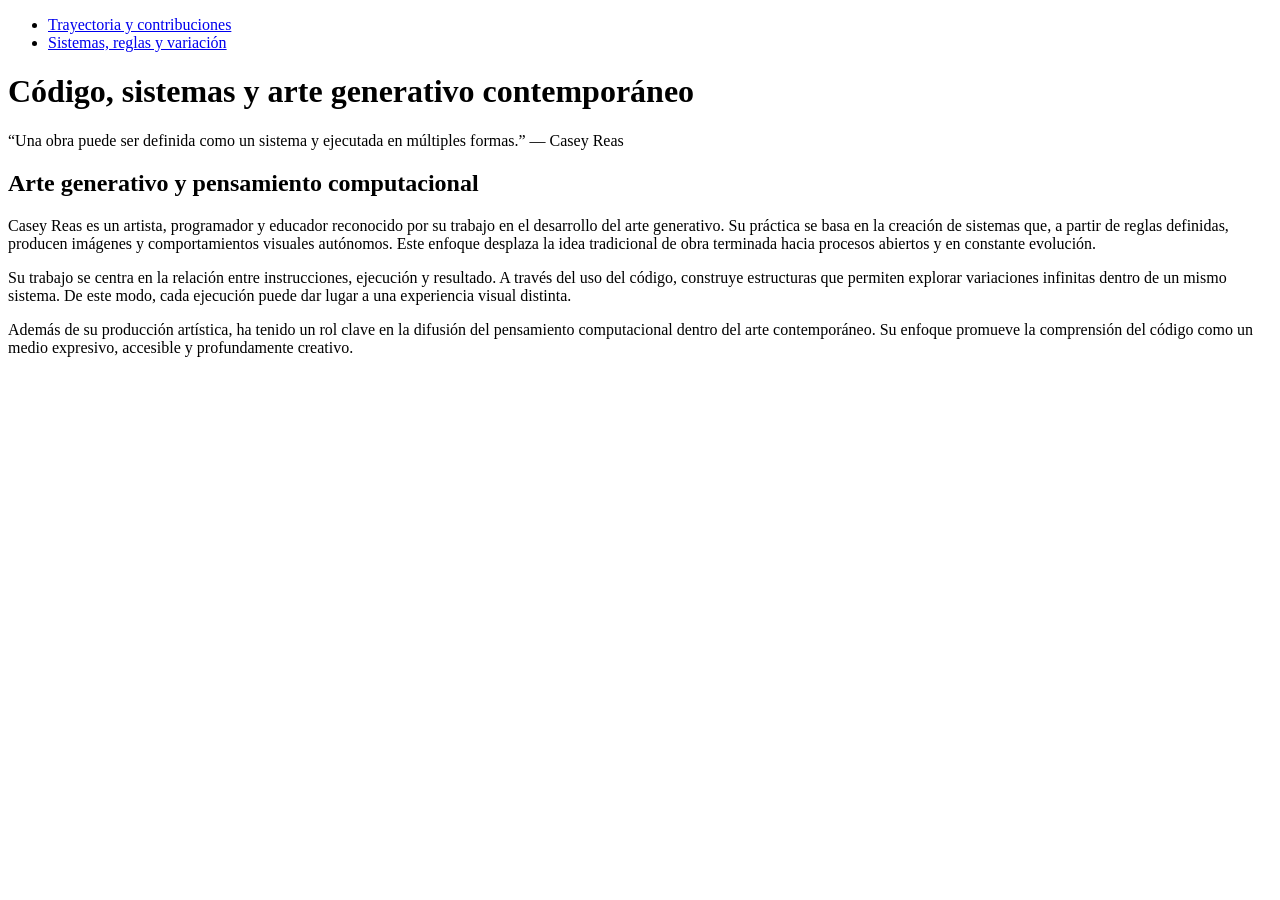
==== index.html @ 5763dfc8 "Carpetas + estructuras HTML Añadido de carpetas y la estructura principal de las páginas HTML (sujet" ====
<!DOCTYPE html>
<html lang="es">
    <head>
        <meta charset="UTF-8">
        <title>Casey Reas</title>
        <link rel="preconnect" href="https://fonts.googleapis.com">
        <link rel="preconnect" href="https://fonts.gstatic.com" crossorigin>
        <link href="https://fonts.googleapis.com/css2?family=Arvo:ital,wght@0,400;0,700;1,400;1,700&display=swap" rel="stylesheet">
        <link rel="stylesheet" href="css/estilos.css">
    </head>
    <body>
        <header>
            <nav>
                <ul>
                    <li><a href="trayectoria.html">Trayectoria y contribuciones</a></li>
                    <li><a href="sistemas.html">Sistemas, reglas y variación</a></li>
                </ul>
            </nav>
        </header>
        <main>
            <h1>Código, sistemas y arte generativo contemporáneo</h1>
            <p>“Una obra puede ser definida como un sistema y ejecutada en múltiples formas.” — Casey Reas</p>
        
            <h2>Arte generativo y pensamiento computacional</h2>
            <p>Casey Reas es un artista, programador y educador reconocido por su trabajo en el desarrollo
            del arte generativo. Su práctica se basa en la creación de sistemas que, a partir de reglas
            definidas, producen imágenes y comportamientos visuales autónomos. Este enfoque desplaza la
            idea tradicional de obra terminada hacia procesos abiertos y en constante evolución.<p>
            <p>Su trabajo se centra en la relación entre instrucciones, ejecución y resultado. A través
            del uso del código, construye estructuras que permiten explorar variaciones infinitas dentro
            de un mismo sistema. De este modo, cada ejecución puede dar lugar a una experiencia visual distinta.</p>
            <p>Además de su producción artística, ha tenido un rol clave en la difusión del pensamiento
            computacional dentro del arte contemporáneo. Su enfoque promueve la comprensión del código
            como un medio expresivo, accesible y profundamente creativo.</p>
        </main>
    </body>
</html>
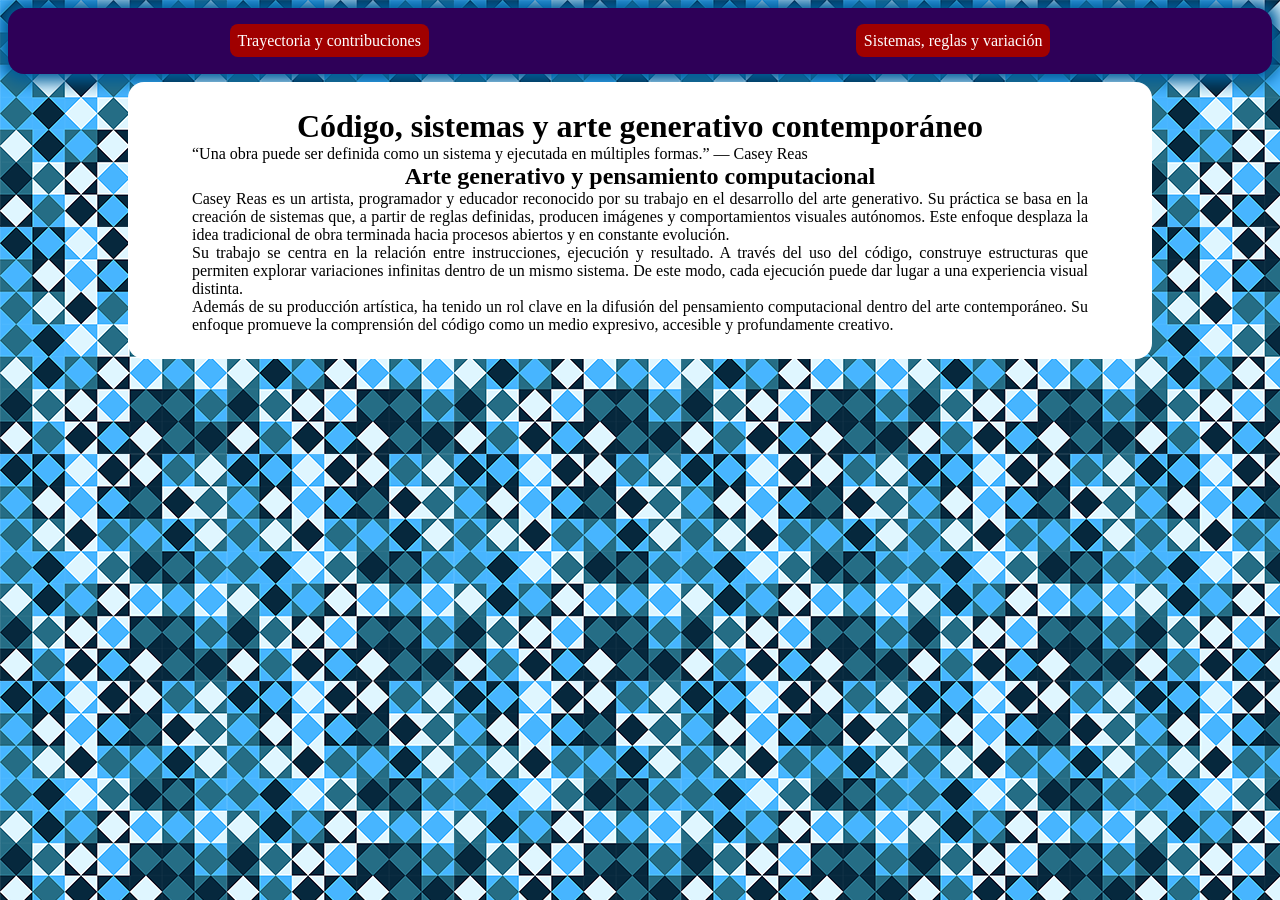
==== commit 0628b5b9: "Estilos en CSS Hoja de estilos principal" ====
--- a/index.html
+++ b/index.html
@@ -18,10 +18,10 @@
             </nav>
         </header>
         <main>
-            <h1>Código, sistemas y arte generativo contemporáneo</h1>
+            <h1 class="titulo">Código, sistemas y arte generativo contemporáneo</h1>
             <p>“Una obra puede ser definida como un sistema y ejecutada en múltiples formas.” — Casey Reas</p>
         
-            <h2>Arte generativo y pensamiento computacional</h2>
+            <h2 class="titulo">Arte generativo y pensamiento computacional</h2>
             <p>Casey Reas es un artista, programador y educador reconocido por su trabajo en el desarrollo
             del arte generativo. Su práctica se basa en la creación de sistemas que, a partir de reglas
             definidas, producen imágenes y comportamientos visuales autónomos. Este enfoque desplaza la
--- a/css/estilos.css
+++ b/css/estilos.css
@@ -0,0 +1,90 @@
+/*---Fuente de títulos---*/
+
+main .titulo {
+    font-family: "Arvo", serif;
+    font-style: normal;
+}
+
+/*Imagen de fondo*/
+body {
+    background-image: url("../img/fondo.png");
+    background-repeat: repeat;
+}
+
+/*Borde*/
+header {
+    border-radius: 16px;
+}
+
+main .titulo, main p {
+    text-align: center;
+}
+
+main p {
+    text-align: justify;
+}
+
+/*---Barra de navegación*---*/
+
+*{
+    margin: 0;
+    padding: 0;
+}
+
+nav {
+    background-color: #2e0058;
+    border-radius: 1rem;
+    box-shadow: 0 0 1rem 0.5rem #005d9b;
+    margin: 0.5rem;
+}
+
+nav ul {
+    list-style-type: none;
+    display: flex;
+    justify-content: space-around;
+    padding: 0.5rem;
+}
+
+nav li {
+    margin: 0;
+    padding: 1rem;
+}
+
+nav a {
+    text-decoration: none;
+    color: #a00000;
+    padding: 0.5rem;
+    font-size: 1rem;
+    border-radius: 0.5rem;
+}
+
+nav a:link {
+	background-color:  #a00000;
+	color: #ffffff;
+}
+nav a:visited {
+	background-color: #ff9191;
+	color: #000;
+}
+nav a:hover {
+	background-color: #ffffff;
+	color: #a00000;
+}
+nav a:active {
+	background-color: #00365a;
+	color: #ffffff;
+}
+
+/*Posición de textos*/
+
+main {
+    background-color: white;
+    margin-left: 10%;
+    margin-right: 10%;
+    padding: 2% 5%;
+    border-radius: 1rem;
+}
+
+
+
+
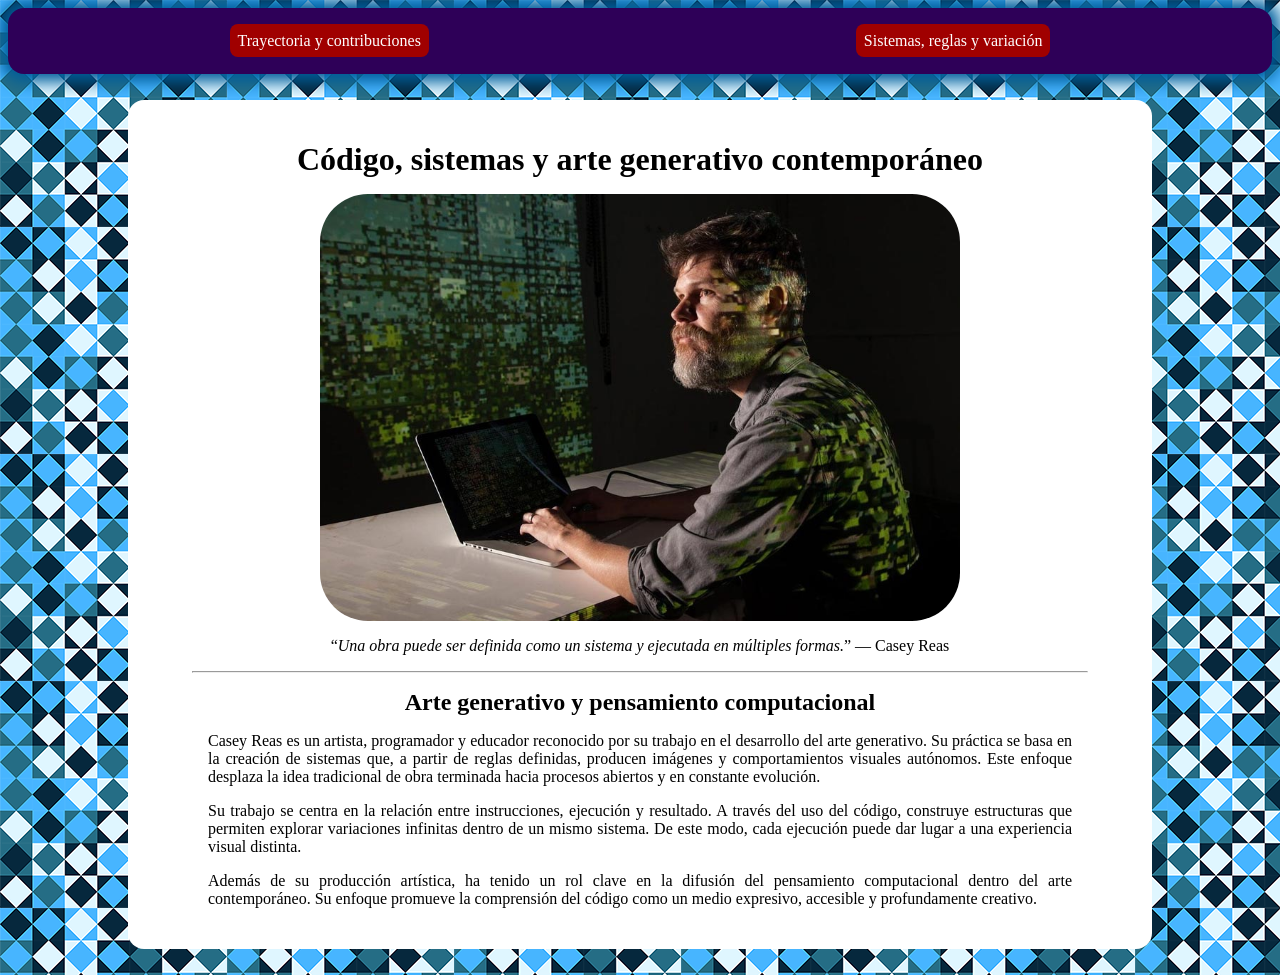
==== commit 429c1c56: "Avances HTML + CSS Agregado de una imagen en la página principal más otros estilos CSS para la págin" ====
--- a/index.html
+++ b/index.html
@@ -9,29 +9,32 @@
         <link rel="stylesheet" href="css/estilos.css">
     </head>
     <body>
-        <header>
-            <nav>
-                <ul>
-                    <li><a href="trayectoria.html">Trayectoria y contribuciones</a></li>
-                    <li><a href="sistemas.html">Sistemas, reglas y variación</a></li>
-                </ul>
-            </nav>
-        </header>
-        <main>
-            <h1 class="titulo">Código, sistemas y arte generativo contemporáneo</h1>
-            <p>“Una obra puede ser definida como un sistema y ejecutada en múltiples formas.” — Casey Reas</p>
+        <div class="contenedor">
+            <header>
+                <nav>
+                    <ul>
+                        <li><a href="trayectoria.html">Trayectoria y contribuciones</a></li>
+                        <li><a href="sistemas.html">Sistemas, reglas y variación</a></li>
+                    </ul>
+                </nav>
+            </header>
+            <main>
+                <h1 class="titulo">Código, sistemas y arte generativo contemporáneo</h1>
+                <img class="imagen" src="img/reas-1.jpg" alt="Foto de Casey Reas con una computadora">
+                <p id="cita"><q><em>Una obra puede ser definida como un sistema y ejecutada en múltiples formas.</em></q> — Casey Reas</p><hr>
         
-            <h2 class="titulo">Arte generativo y pensamiento computacional</h2>
-            <p>Casey Reas es un artista, programador y educador reconocido por su trabajo en el desarrollo
-            del arte generativo. Su práctica se basa en la creación de sistemas que, a partir de reglas
-            definidas, producen imágenes y comportamientos visuales autónomos. Este enfoque desplaza la
-            idea tradicional de obra terminada hacia procesos abiertos y en constante evolución.<p>
-            <p>Su trabajo se centra en la relación entre instrucciones, ejecución y resultado. A través
-            del uso del código, construye estructuras que permiten explorar variaciones infinitas dentro
-            de un mismo sistema. De este modo, cada ejecución puede dar lugar a una experiencia visual distinta.</p>
-            <p>Además de su producción artística, ha tenido un rol clave en la difusión del pensamiento
-            computacional dentro del arte contemporáneo. Su enfoque promueve la comprensión del código
-            como un medio expresivo, accesible y profundamente creativo.</p>
-        </main>
+                <h2 class="titulo">Arte generativo y pensamiento computacional</h2>
+                <p>Casey Reas es un artista, programador y educador reconocido por su trabajo en el desarrollo
+                del arte generativo. Su práctica se basa en la creación de sistemas que, a partir de reglas
+                definidas, producen imágenes y comportamientos visuales autónomos. Este enfoque desplaza la
+                idea tradicional de obra terminada hacia procesos abiertos y en constante evolución.<p>
+                <p>Su trabajo se centra en la relación entre instrucciones, ejecución y resultado. A través
+                del uso del código, construye estructuras que permiten explorar variaciones infinitas dentro
+                de un mismo sistema. De este modo, cada ejecución puede dar lugar a una experiencia visual distinta.</p>
+                <p>Además de su producción artística, ha tenido un rol clave en la difusión del pensamiento
+                computacional dentro del arte contemporáneo. Su enfoque promueve la comprensión del código
+                como un medio expresivo, accesible y profundamente creativo.</p>
+            </main>
+        </div>
     </body>
 </html>
--- a/css/estilos.css
+++ b/css/estilos.css
@@ -5,24 +5,42 @@
     font-style: normal;
 }
 
-/*Imagen de fondo*/
+/*---Imágenes---*/
 body {
     background-image: url("../img/fondo.png");
     background-repeat: repeat;
 }
 
-/*Borde*/
+.imagen {
+    width: 40rem;
+    height: auto;
+    display: block;
+    margin-left: auto;
+    margin-right: auto;
+    border-radius: 3rem;
+}
+
+/*---Contenedor---*/
+.contenedor {
+    width: 100%;
+    max-width: 1366px;
+}
+
+/*---Borde---*/
 header {
     border-radius: 16px;
 }
 
-main .titulo, main p {
+.titulo, p#cita {
     text-align: center;
+    margin: 1rem;
 }
 
-main p {
+p {
     text-align: justify;
+    margin: 1rem;
 }
+
 
 /*---Barra de navegación*---*/
 
@@ -79,12 +97,11 @@
 
 main {
     background-color: white;
+    margin-top: 2%;
+    margin-right: 10%;
+    margin-bottom: 2%;
     margin-left: 10%;
-    margin-right: 10%;
     padding: 2% 5%;
     border-radius: 1rem;
 }
 
-
-
-
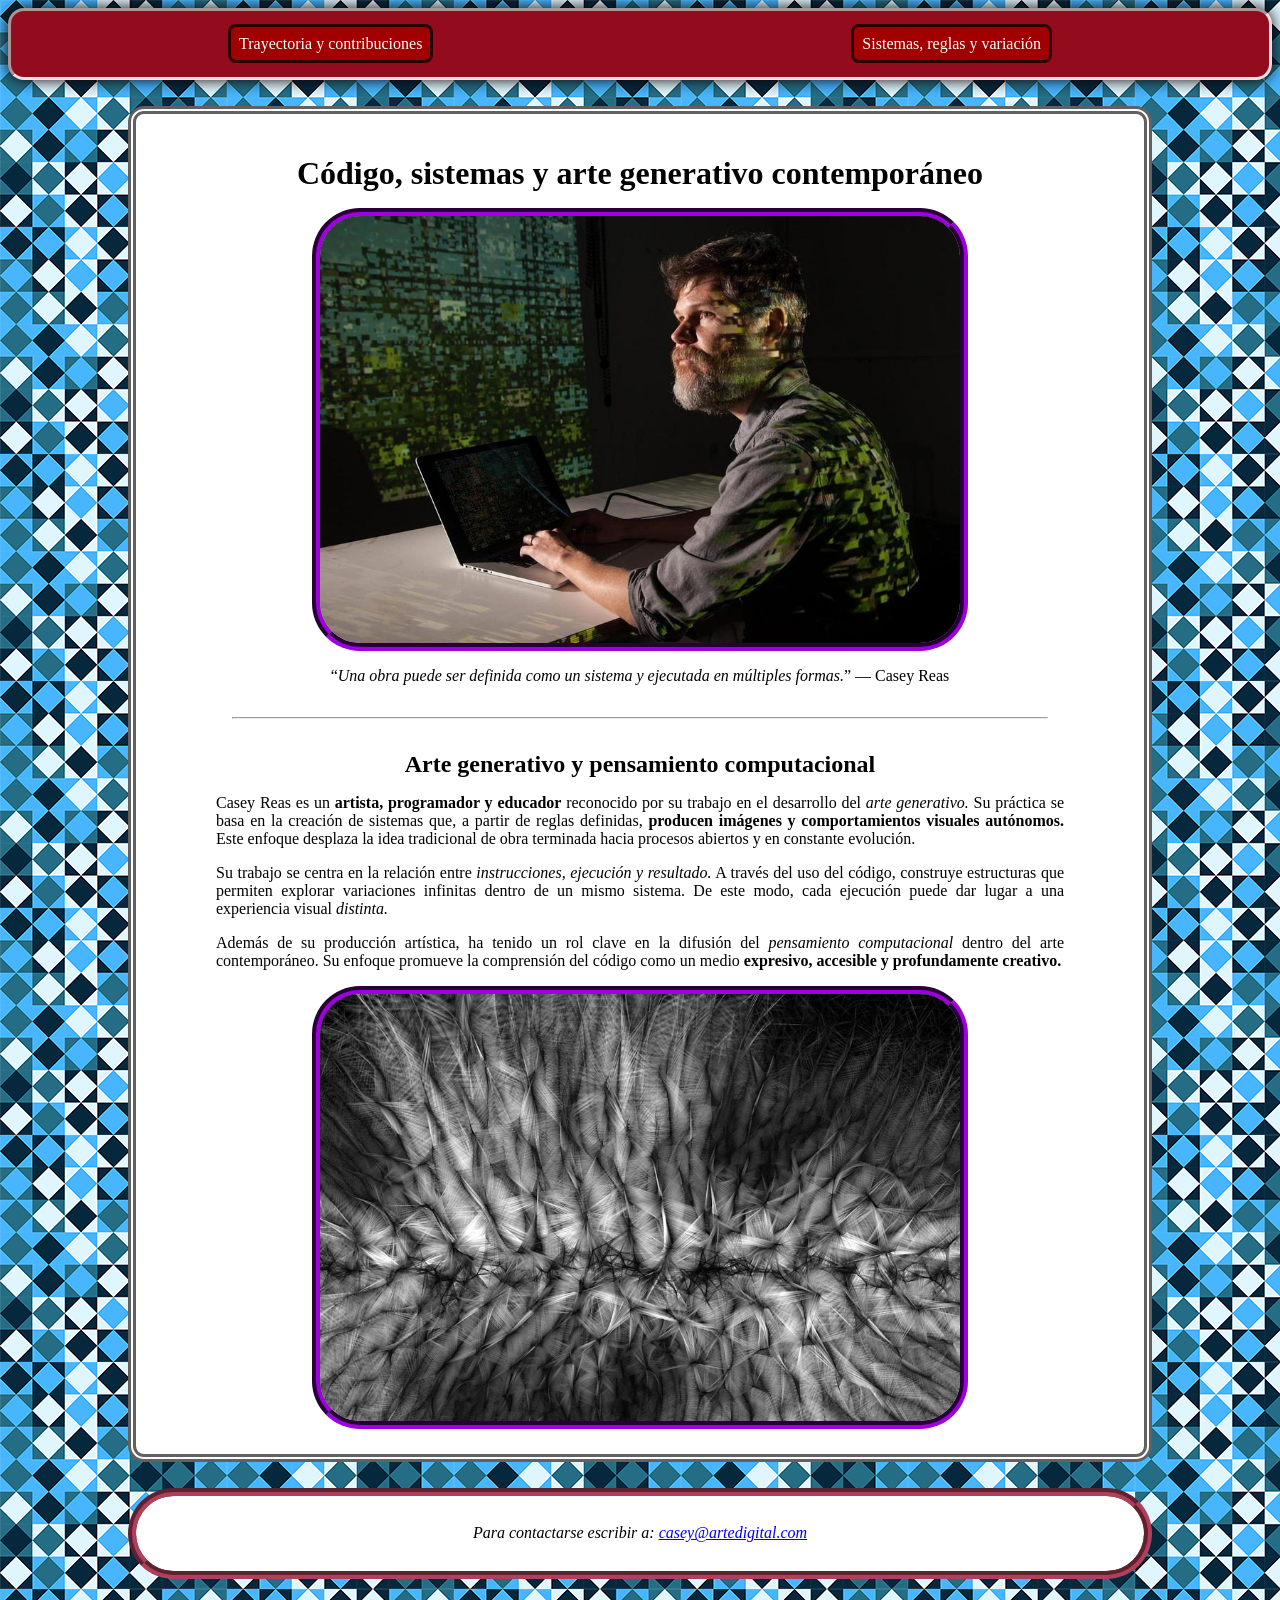
==== commit 7f630215: "Correcciones HTML y CSS Agregado de etiquetas como <em> y <strong> en HTML, y agregado de imágenes y" ====
--- a/index.html
+++ b/index.html
@@ -20,21 +20,27 @@
             </header>
             <main>
                 <h1 class="titulo">Código, sistemas y arte generativo contemporáneo</h1>
-                <img class="imagen" src="img/reas-1.jpg" alt="Foto de Casey Reas con una computadora">
-                <p id="cita"><q><em>Una obra puede ser definida como un sistema y ejecutada en múltiples formas.</em></q> — Casey Reas</p><hr>
+                <img class="imagenhorizontal" src="img/reas-1.jpg" alt="Foto de Casey Reas con una computadora.">
+                <p id="cita"><q><em>Una obra puede ser definida como un sistema y ejecutada en múltiples formas.</em></q> — Casey Reas</p><hr class="linea">
         
                 <h2 class="titulo">Arte generativo y pensamiento computacional</h2>
-                <p>Casey Reas es un artista, programador y educador reconocido por su trabajo en el desarrollo
-                del arte generativo. Su práctica se basa en la creación de sistemas que, a partir de reglas
-                definidas, producen imágenes y comportamientos visuales autónomos. Este enfoque desplaza la
+                <p>Casey Reas es un <strong>artista, programador y educador</strong> reconocido por su trabajo en el desarrollo
+                del <em>arte generativo.</em> Su práctica se basa en la creación de sistemas que, a partir de reglas
+                definidas, <strong>producen imágenes y comportamientos visuales autónomos.</strong> Este enfoque desplaza la
                 idea tradicional de obra terminada hacia procesos abiertos y en constante evolución.<p>
-                <p>Su trabajo se centra en la relación entre instrucciones, ejecución y resultado. A través
+                <p>Su trabajo se centra en la relación entre <em>instrucciones, ejecución y resultado.</em> A través
                 del uso del código, construye estructuras que permiten explorar variaciones infinitas dentro
-                de un mismo sistema. De este modo, cada ejecución puede dar lugar a una experiencia visual distinta.</p>
-                <p>Además de su producción artística, ha tenido un rol clave en la difusión del pensamiento
-                computacional dentro del arte contemporáneo. Su enfoque promueve la comprensión del código
-                como un medio expresivo, accesible y profundamente creativo.</p>
+                de un mismo sistema. De este modo, cada ejecución puede dar lugar a una experiencia visual <em>distinta.</em></p>
+                <p>Además de su producción artística, ha tenido un rol clave en la difusión del <em>pensamiento
+                computacional</em> dentro del arte contemporáneo. Su enfoque promueve la comprensión del código
+                como un medio <strong>expresivo, accesible y profundamente creativo.</strong></p>
+                <img class="imagenhorizontal" src="img/reas-2.jpg" alt="Obra de arte digital de Casey Reas.">
             </main>
+            <footer>
+                <address>
+                    <p class="pie">Para contactarse escribir a: <a href="mailto:casey@artedigital.com">casey@artedigital.com</a></p>
+                </address>
+            </footer>
         </div>
     </body>
 </html>
--- a/css/estilos.css
+++ b/css/estilos.css
@@ -1,23 +1,93 @@
-/*---Fuente de títulos---*/
+/*---TEXTOS---*/
 
 main .titulo {
     font-family: "Arvo", serif;
     font-style: normal;
 }
 
-/*---Imágenes---*/
+.titulo, p#cita, .pie {
+    text-align: center;
+    margin: 1rem;
+}
+
+p {
+    text-align: justify;
+    margin: 1rem;
+}
+
+main {
+    background-color: white;
+    margin-top: 2%;
+    margin-right: 10%;
+    margin-bottom: 2%;
+    margin-left: 10%;
+    padding: 2% 5%;
+    border-radius: 1rem;
+    border: 0.5rem double rgb(97, 97, 97);
+}
+
+footer {
+    background-color: white;
+    margin-top: 2%;
+    margin-right: 10%;
+    margin-bottom: 2%;
+    margin-left: 10%;
+    padding: 1%;
+    border: 0.5rem groove rgb(177, 63, 91);
+    border-radius: 3rem;
+}
+
+
+.linea {
+    color: #00365a;
+    margin: 2rem;
+}
+
+/*---Material multimedial---*/
 body {
     background-image: url("../img/fondo.png");
     background-repeat: repeat;
 }
 
-.imagen {
+.imagenhorizontal {
     width: 40rem;
     height: auto;
     display: block;
     margin-left: auto;
     margin-right: auto;
     border-radius: 3rem;
+    border: 0.5rem groove rgb(99, 0, 138)
+}
+
+.imagenvertical{
+    width: 20rem;
+    text-align: center;
+    height: auto;
+    display: block;
+    margin-left: auto;
+    margin-right: auto;
+    border-radius: 3rem;
+    border: 0.5rem groove rgb(99, 0, 138)
+}
+
+.imagenvertical {
+    width: 20rem;
+    text-align: center;
+    height: auto;
+    display: block;
+    margin-left: auto;
+    margin-right: auto;
+    border-radius: 3rem;
+    border: 0.5rem groove rgb(99, 0, 138)
+}
+
+.video {
+    text-align: center;
+    display: block;
+    margin-left: auto;
+    margin-right: auto;
+    border-radius: 3rem;
+    border: 0.5rem groove rgb(99, 0, 138)
 }
 
 /*---Contenedor---*/
@@ -27,19 +97,7 @@
 }
 
 /*---Borde---*/
-header {
-    border-radius: 16px;
-}
 
-.titulo, p#cita {
-    text-align: center;
-    margin: 1rem;
-}
-
-p {
-    text-align: justify;
-    margin: 1rem;
-}
 
 
 /*---Barra de navegación*---*/
@@ -50,10 +108,11 @@
 }
 
 nav {
-    background-color: #2e0058;
+    background-color: #920c1e;
     border-radius: 1rem;
-    box-shadow: 0 0 1rem 0.5rem #005d9b;
+    box-shadow: 0 0 1rem 0 #0a0101;
     margin: 0.5rem;
+    border: 0.2rem inset rgb(255, 222, 222);
 }
 
 nav ul {
@@ -70,38 +129,33 @@
 
 nav a {
     text-decoration: none;
-    color: #a00000;
     padding: 0.5rem;
     font-size: 1rem;
+    border: 0.2rem solid rgb(41, 0, 0);
     border-radius: 0.5rem;
 }
 
 nav a:link {
+    transition: 200ms;
 	background-color:  #a00000;
 	color: #ffffff;
+    border: 0.2rem solid rgb(41, 0, 0);
 }
 nav a:visited {
-	background-color: #ff9191;
+    transition: 200ms;
+	background-color: #ff7272;
 	color: #000;
+    border: 0.2rem solid rgb(41, 0, 0);
 }
 nav a:hover {
+    transition: 200ms;
 	background-color: #ffffff;
 	color: #a00000;
+    border: 0.2rem solid rgb(0, 0, 0);
 }
 nav a:active {
-	background-color: #00365a;
+    transition: 100ms;
+	background-color: #000000;
 	color: #ffffff;
-}
-
-/*Posición de textos*/
-
-main {
-    background-color: white;
-    margin-top: 2%;
-    margin-right: 10%;
-    margin-bottom: 2%;
-    margin-left: 10%;
-    padding: 2% 5%;
-    border-radius: 1rem;
-}
-
+    border: 0.2rem solid rgb(255, 255, 255);
+}
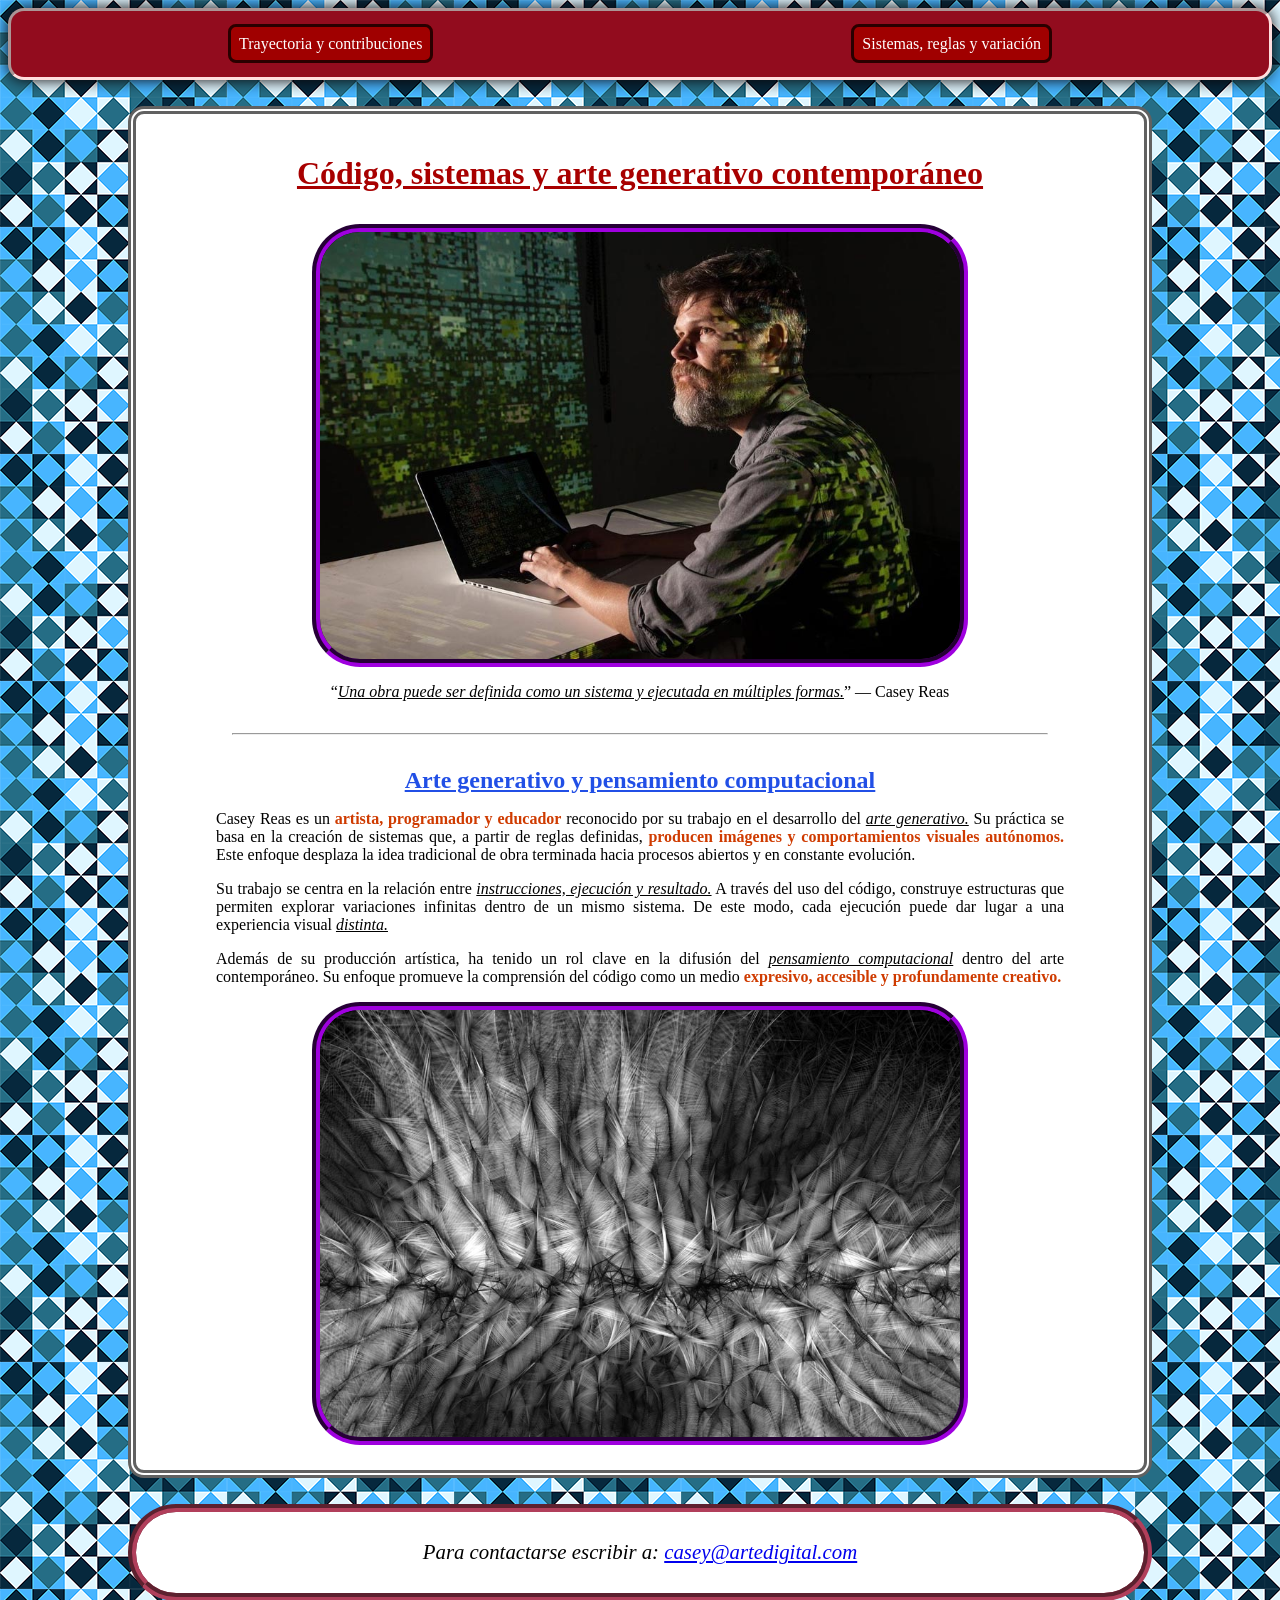
==== commit 7890eecb: "PÁGINA FINAL (pre-IA) Página terminada antes de hacer el uso de IA. En esta versión se agregan color" ====
--- a/index.html
+++ b/index.html
@@ -2,7 +2,7 @@
 <html lang="es">
     <head>
         <meta charset="UTF-8">
-        <title>Casey Reas</title>
+        <title>Casey Reas - Página principal</title>
         <link rel="preconnect" href="https://fonts.googleapis.com">
         <link rel="preconnect" href="https://fonts.gstatic.com" crossorigin>
         <link href="https://fonts.googleapis.com/css2?family=Arvo:ital,wght@0,400;0,700;1,400;1,700&display=swap" rel="stylesheet">
@@ -19,23 +19,28 @@
                 </nav>
             </header>
             <main>
-                <h1 class="titulo">Código, sistemas y arte generativo contemporáneo</h1>
-                <img class="imagenhorizontal" src="img/reas-1.jpg" alt="Foto de Casey Reas con una computadora.">
-                <p id="cita"><q><em>Una obra puede ser definida como un sistema y ejecutada en múltiples formas.</em></q> — Casey Reas</p><hr class="linea">
-        
-                <h2 class="titulo">Arte generativo y pensamiento computacional</h2>
-                <p>Casey Reas es un <strong>artista, programador y educador</strong> reconocido por su trabajo en el desarrollo
-                del <em>arte generativo.</em> Su práctica se basa en la creación de sistemas que, a partir de reglas
-                definidas, <strong>producen imágenes y comportamientos visuales autónomos.</strong> Este enfoque desplaza la
-                idea tradicional de obra terminada hacia procesos abiertos y en constante evolución.<p>
-                <p>Su trabajo se centra en la relación entre <em>instrucciones, ejecución y resultado.</em> A través
-                del uso del código, construye estructuras que permiten explorar variaciones infinitas dentro
-                de un mismo sistema. De este modo, cada ejecución puede dar lugar a una experiencia visual <em>distinta.</em></p>
-                <p>Además de su producción artística, ha tenido un rol clave en la difusión del <em>pensamiento
-                computacional</em> dentro del arte contemporáneo. Su enfoque promueve la comprensión del código
-                como un medio <strong>expresivo, accesible y profundamente creativo.</strong></p>
-                <img class="imagenhorizontal" src="img/reas-2.jpg" alt="Obra de arte digital de Casey Reas.">
-            </main>
+                <article>
+                    <section>
+                        <h1 class="titulo">Código, sistemas y arte generativo contemporáneo</h1>
+                        <img class="imagenhorizontal" src="img/reas-1.jpg" alt="Foto de Casey Reas con una computadora.">
+                        <p id="cita"><q><em>Una obra puede ser definida como un sistema y ejecutada en múltiples formas.</em></q> — Casey Reas</p><hr class="linea">
+                    </section>
+                    <section>
+                        <h2 class="titulo">Arte generativo y pensamiento computacional</h2>
+                        <p>Casey Reas es un <strong>artista, programador y educador</strong> reconocido por su trabajo en el desarrollo
+                        del <em>arte generativo.</em> Su práctica se basa en la creación de sistemas que, a partir de reglas
+                        definidas, <strong>producen imágenes y comportamientos visuales autónomos.</strong> Este enfoque desplaza la
+                        idea tradicional de obra terminada hacia procesos abiertos y en constante evolución.<p>
+                        <p>Su trabajo se centra en la relación entre <em>instrucciones, ejecución y resultado.</em> A través
+                        del uso del código, construye estructuras que permiten explorar variaciones infinitas dentro
+                        de un mismo sistema. De este modo, cada ejecución puede dar lugar a una experiencia visual <em>distinta.</em></p>
+                        <p>Además de su producción artística, ha tenido un rol clave en la difusión del <em>pensamiento
+                        computacional</em> dentro del arte contemporáneo. Su enfoque promueve la comprensión del código
+                        como un medio <strong>expresivo, accesible y profundamente creativo.</strong></p>
+                        <img class="imagenhorizontal" src="img/reas-2.jpg" alt="Obra de arte digital de Casey Reas.">
+                    </section>
+                </article>
+           </main>
             <footer>
                 <address>
                     <p class="pie">Para contactarse escribir a: <a href="mailto:casey@artedigital.com">casey@artedigital.com</a></p>
--- a/css/estilos.css
+++ b/css/estilos.css
@@ -1,118 +1,15 @@
-/*---TEXTOS---*/
-
-main .titulo {
-    font-family: "Arvo", serif;
-    font-style: normal;
-}
-
-.titulo, p#cita, .pie {
-    text-align: center;
-    margin: 1rem;
-}
-
-p {
-    text-align: justify;
-    margin: 1rem;
-}
-
-main {
-    background-color: white;
-    margin-top: 2%;
-    margin-right: 10%;
-    margin-bottom: 2%;
-    margin-left: 10%;
-    padding: 2% 5%;
-    border-radius: 1rem;
-    border: 0.5rem double rgb(97, 97, 97);
-}
-
-footer {
-    background-color: white;
-    margin-top: 2%;
-    margin-right: 10%;
-    margin-bottom: 2%;
-    margin-left: 10%;
-    padding: 1%;
-    border: 0.5rem groove rgb(177, 63, 91);
-    border-radius: 3rem;
-}
-
-
-.linea {
-    color: #00365a;
-    margin: 2rem;
-}
-
-/*---Material multimedial---*/
-body {
-    background-image: url("../img/fondo.png");
-    background-repeat: repeat;
-}
-
-.imagenhorizontal {
-    width: 40rem;
-    height: auto;
-    display: block;
-    margin-left: auto;
-    margin-right: auto;
-    border-radius: 3rem;
-    border: 0.5rem groove rgb(99, 0, 138)
-}
-
-.imagenvertical{
-    width: 20rem;
-    text-align: center;
-    height: auto;
-    display: block;
-    margin-left: auto;
-    margin-right: auto;
-    border-radius: 3rem;
-    border: 0.5rem groove rgb(99, 0, 138)
-}
-
-.imagenvertical {
-    width: 20rem;
-    text-align: center;
-    height: auto;
-    display: block;
-    margin-left: auto;
-    margin-right: auto;
-    border-radius: 3rem;
-    border: 0.5rem groove rgb(99, 0, 138)
-}
-
-.video {
-    text-align: center;
-    display: block;
-    margin-left: auto;
-    margin-right: auto;
-    border-radius: 3rem;
-    border: 0.5rem groove rgb(99, 0, 138)
-}
-
-/*---Contenedor---*/
-.contenedor {
-    width: 100%;
-    max-width: 1366px;
-}
-
-/*---Borde---*/
-
-
-
-/*---Barra de navegación*---*/
-
-*{
+/*------BARRA DE NAVEGACIÓN------*/
+* {
+    padding: 0;
     margin: 0;
-    padding: 0;
 }
 
 nav {
+    border: 0.2rem inset rgb(255, 222, 222);
     background-color: #920c1e;
+    margin: 0.5rem;
     border-radius: 1rem;
     box-shadow: 0 0 1rem 0 #0a0101;
-    margin: 0.5rem;
-    border: 0.2rem inset rgb(255, 222, 222);
 }
 
 nav ul {
@@ -123,39 +20,162 @@
 }
 
 nav li {
+    padding: 1rem;
     margin: 0;
-    padding: 1rem;
 }
 
 nav a {
     text-decoration: none;
+    border: 0.2rem solid rgb(41, 0, 0);
     padding: 0.5rem;
     font-size: 1rem;
-    border: 0.2rem solid rgb(41, 0, 0);
     border-radius: 0.5rem;
 }
 
 nav a:link {
     transition: 200ms;
+    border: 0.2rem solid rgb(41, 0, 0);
 	background-color:  #a00000;
 	color: #ffffff;
-    border: 0.2rem solid rgb(41, 0, 0);
 }
+
 nav a:visited {
     transition: 200ms;
+    border: 0.2rem solid rgb(41, 0, 0);
 	background-color: #ff7272;
 	color: #000;
-    border: 0.2rem solid rgb(41, 0, 0);
 }
+
 nav a:hover {
     transition: 200ms;
+    border: 0.2rem solid rgb(0, 0, 0);
 	background-color: #ffffff;
 	color: #a00000;
-    border: 0.2rem solid rgb(0, 0, 0);
 }
+
 nav a:active {
     transition: 100ms;
+    border: 0.2rem solid rgb(255, 255, 255);
 	background-color: #000000;
 	color: #ffffff;
-    border: 0.2rem solid rgb(255, 255, 255);
+}
+/*-------------------------------*/
+
+/*------TEXTOS------*/
+main .titulo {
+    font-family: "Arvo", serif;
+    font-style: normal;
+}
+
+.titulo, p#cita {
+    text-align: center;
+    margin: 1rem;
+}
+
+h1 {
+  font-size: 2rem;
+  color: #a80000;
+  text-decoration: underline;
+  padding-bottom: 1rem;
+}
+
+h2 {
+  color: #214fe6;
+  text-decoration: underline;
+}
+
+p {
+    text-align: justify;
+    margin: 1rem;
+}
+
+strong {
+    color: #cf3b00;
+}
+
+em, .lista {
+    text-decoration: underline;
+}
+
+.pie {
+    font-size: 1.3rem;
+    text-align: center;
+}
+/*------------------*/
+
+/*------ETIQUETAS SEMÁNTICAS------*/
+main {
+    padding: 2% 5%;
+    border: 0.5rem double rgb(97, 97, 97);
+    background-color: white;
+    margin-top: 2%;
+    margin-right: 10%;
+    margin-bottom: 2%;
+    margin-left: 10%;
+    border-radius: 1rem;
+}
+
+footer {
+    padding: 1%;
+    border: 0.5rem groove rgb(177, 63, 91);
+    background-color: white;
+    margin-top: 2%;
+    margin-right: 10%;
+    margin-bottom: 2%;
+    margin-left: 10%;
+    border-radius: 3rem;
+}
+
+.linea {
+    color: #00365a;
+    margin: 2rem;
+}
+/*--------------------------------*/
+
+
+/*------MATERIAL MULTIMEDIAL------*/
+body {
+    background-image: url("../img/fondo.png");
+    background-repeat: repeat;
+    background-color: #000;
+}
+
+.imagenhorizontal {
+    display: block;
+    border: 0.5rem groove rgb(99, 0, 138);
+    background-color: #000;
+    margin-left: auto;
+    margin-right: auto;
+    width: 40rem;
+    height: auto;
+    border-radius: 3rem;
+
+}
+
+.imagenvertical {
+    text-align: center;
+    display: block;
+    border: 0.5rem groove rgb(99, 0, 138);
+    background-color: #000;
+    margin-left: auto;
+    margin-right: auto;
+    width: 20rem;
+    height: auto;
+    border-radius: 3rem;
+}
+
+.video {
+    text-align: center;
+    display: block;
+    border: 0.5rem groove rgb(99, 0, 138);
+    margin-left: auto;
+    margin-right: auto;
+    border-radius: 3rem;
+}
+/*--------------------------------*/
+
+/*---Contenedor---*/
+.contenedor {
+    width: 100%;
+    max-width: 1366px;
 }
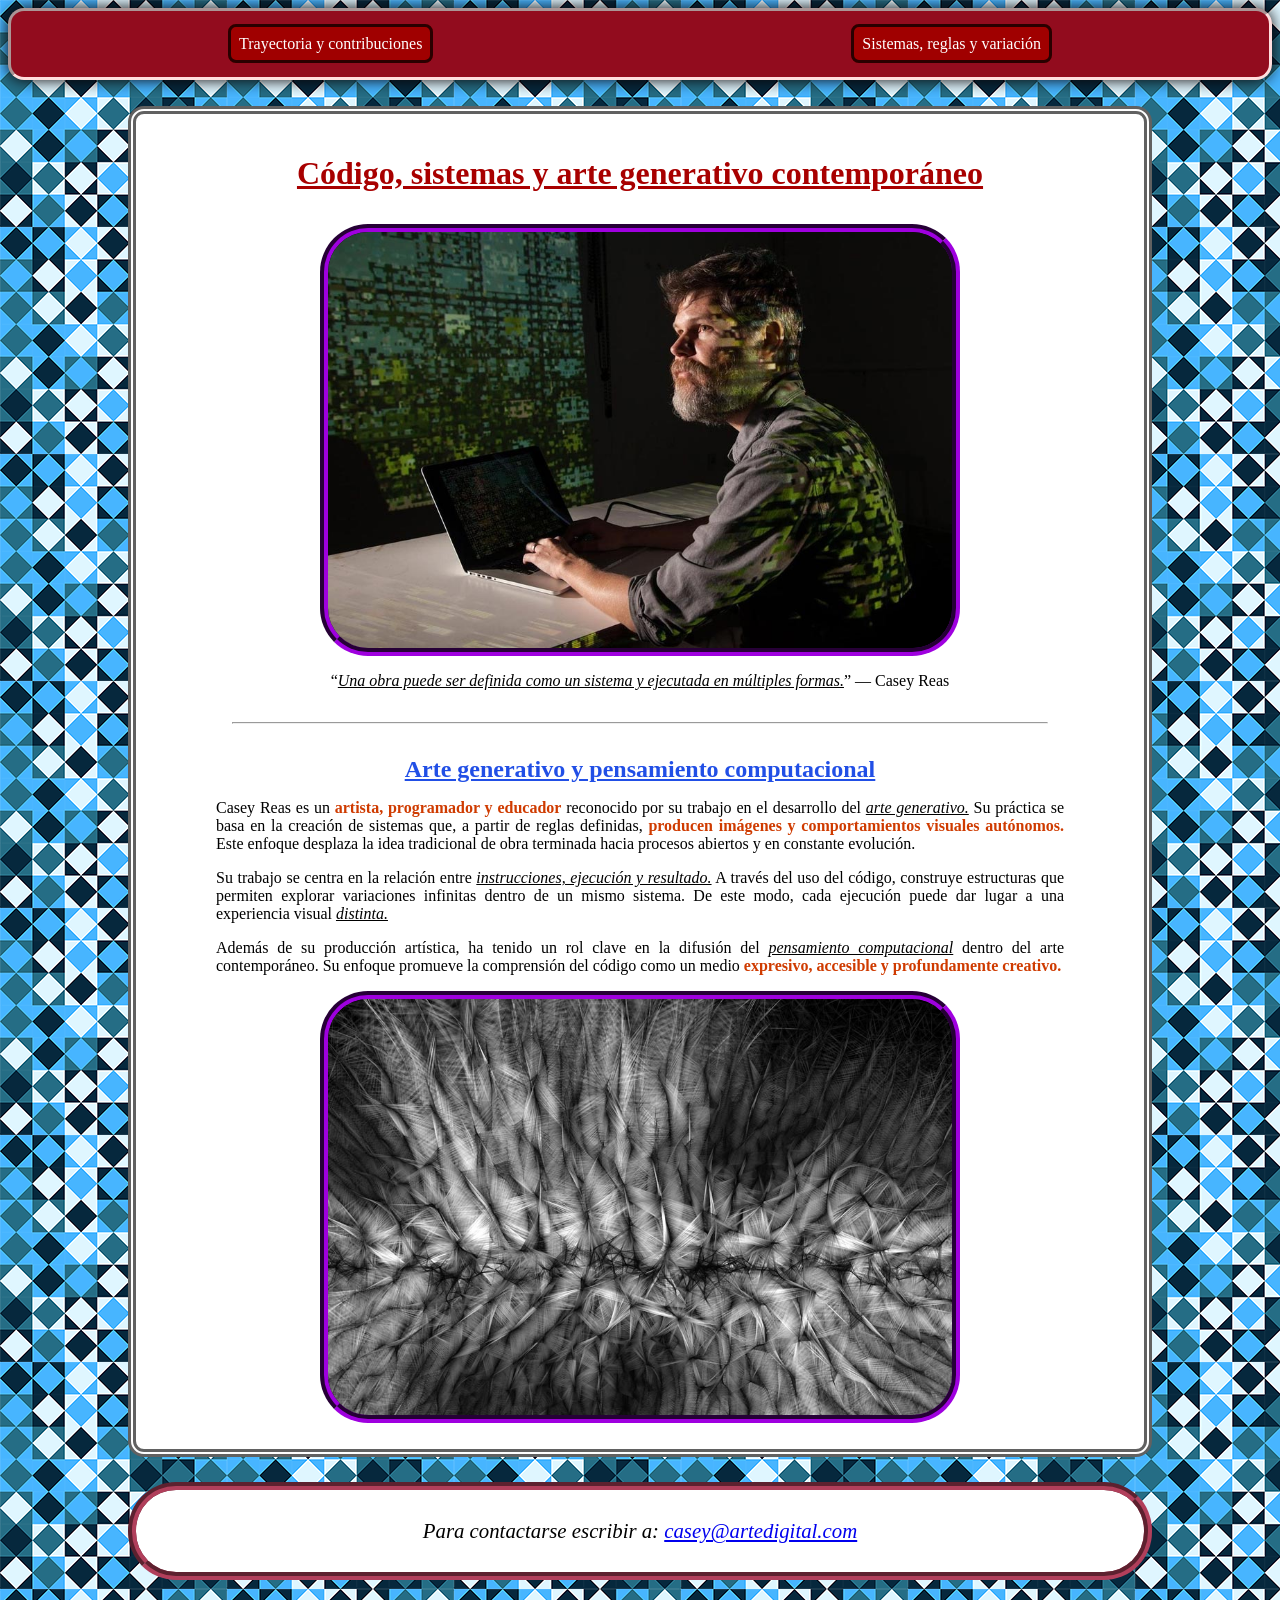
==== commit b9102eef: "PÁGINA FINAL (pos-IA) Se han realizado correcciones en el código HTML y CSS para conseguir mejoras r" ====
--- a/index.html
+++ b/index.html
@@ -2,6 +2,7 @@
 <html lang="es">
     <head>
         <meta charset="UTF-8">
+        <meta name="viewport" content="width=device-width, initial-scale=1.0">
         <title>Casey Reas - Página principal</title>
         <link rel="preconnect" href="https://fonts.googleapis.com">
         <link rel="preconnect" href="https://fonts.gstatic.com" crossorigin>
@@ -30,7 +31,7 @@
                         <p>Casey Reas es un <strong>artista, programador y educador</strong> reconocido por su trabajo en el desarrollo
                         del <em>arte generativo.</em> Su práctica se basa en la creación de sistemas que, a partir de reglas
                         definidas, <strong>producen imágenes y comportamientos visuales autónomos.</strong> Este enfoque desplaza la
-                        idea tradicional de obra terminada hacia procesos abiertos y en constante evolución.<p>
+                        idea tradicional de obra terminada hacia procesos abiertos y en constante evolución.</p>
                         <p>Su trabajo se centra en la relación entre <em>instrucciones, ejecución y resultado.</em> A través
                         del uso del código, construye estructuras que permiten explorar variaciones infinitas dentro
                         de un mismo sistema. De este modo, cada ejecución puede dar lugar a una experiencia visual <em>distinta.</em></p>
--- a/css/estilos.css
+++ b/css/estilos.css
@@ -2,6 +2,7 @@
 * {
     padding: 0;
     margin: 0;
+    box-sizing: border-box;
 }
 
 nav {
@@ -108,10 +109,7 @@
     padding: 2% 5%;
     border: 0.5rem double rgb(97, 97, 97);
     background-color: white;
-    margin-top: 2%;
-    margin-right: 10%;
-    margin-bottom: 2%;
-    margin-left: 10%;
+    margin: 2% 10%;
     border-radius: 1rem;
 }
 
@@ -119,10 +117,7 @@
     padding: 1%;
     border: 0.5rem groove rgb(177, 63, 91);
     background-color: white;
-    margin-top: 2%;
-    margin-right: 10%;
-    margin-bottom: 2%;
-    margin-left: 10%;
+    margin: 2% 10%;
     border-radius: 3rem;
 }
 
@@ -146,26 +141,25 @@
     background-color: #000;
     margin-left: auto;
     margin-right: auto;
-    width: 40rem;
+    width: 100%;
+    max-width: 40rem;
     height: auto;
     border-radius: 3rem;
-
 }
 
 .imagenvertical {
-    text-align: center;
     display: block;
     border: 0.5rem groove rgb(99, 0, 138);
     background-color: #000;
     margin-left: auto;
     margin-right: auto;
-    width: 20rem;
+    width: 100%;
+    max-width: 20rem;
     height: auto;
     border-radius: 3rem;
 }
 
 .video {
-    text-align: center;
     display: block;
     border: 0.5rem groove rgb(99, 0, 138);
     margin-left: auto;
@@ -174,8 +168,10 @@
 }
 /*--------------------------------*/
 
-/*---Contenedor---*/
+/*-----CONTENEDOR------*/
 .contenedor {
     width: 100%;
     max-width: 1366px;
-}+    margin: auto;
+}
+/*---------------------*/
